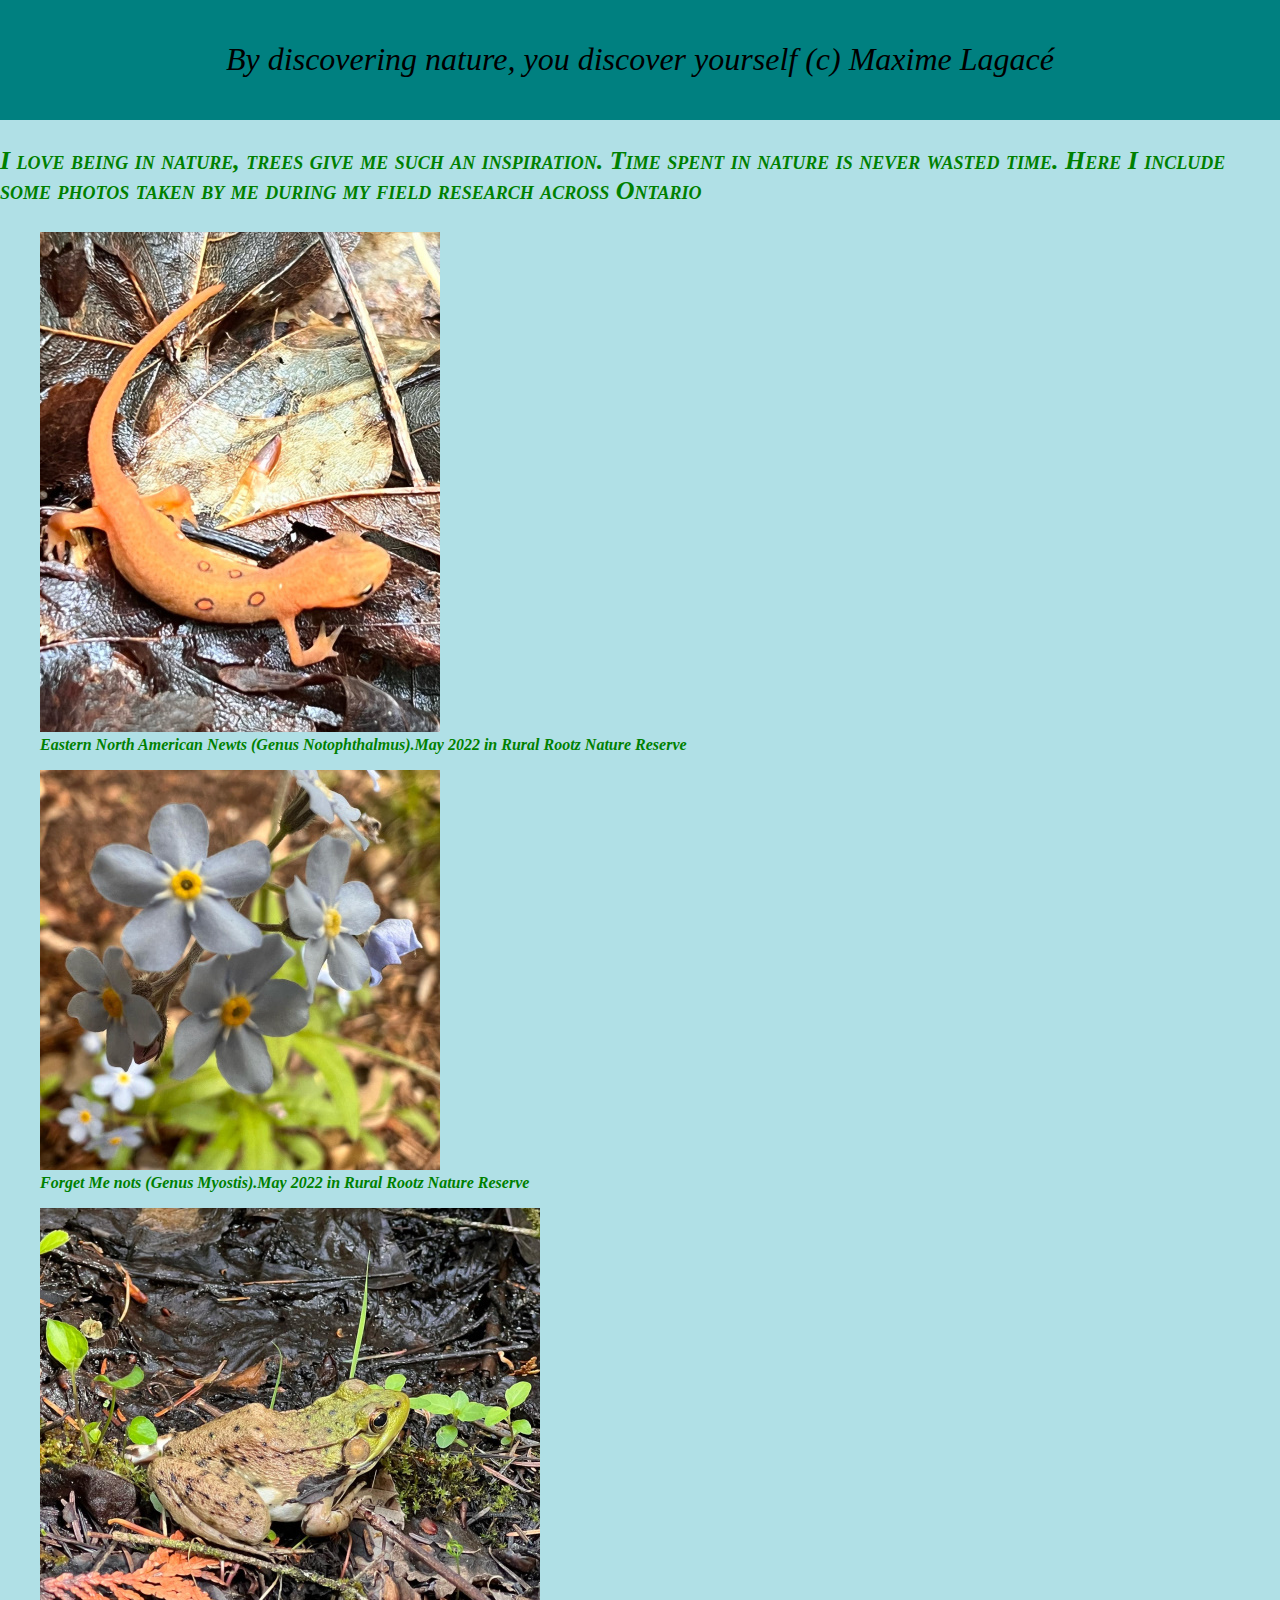
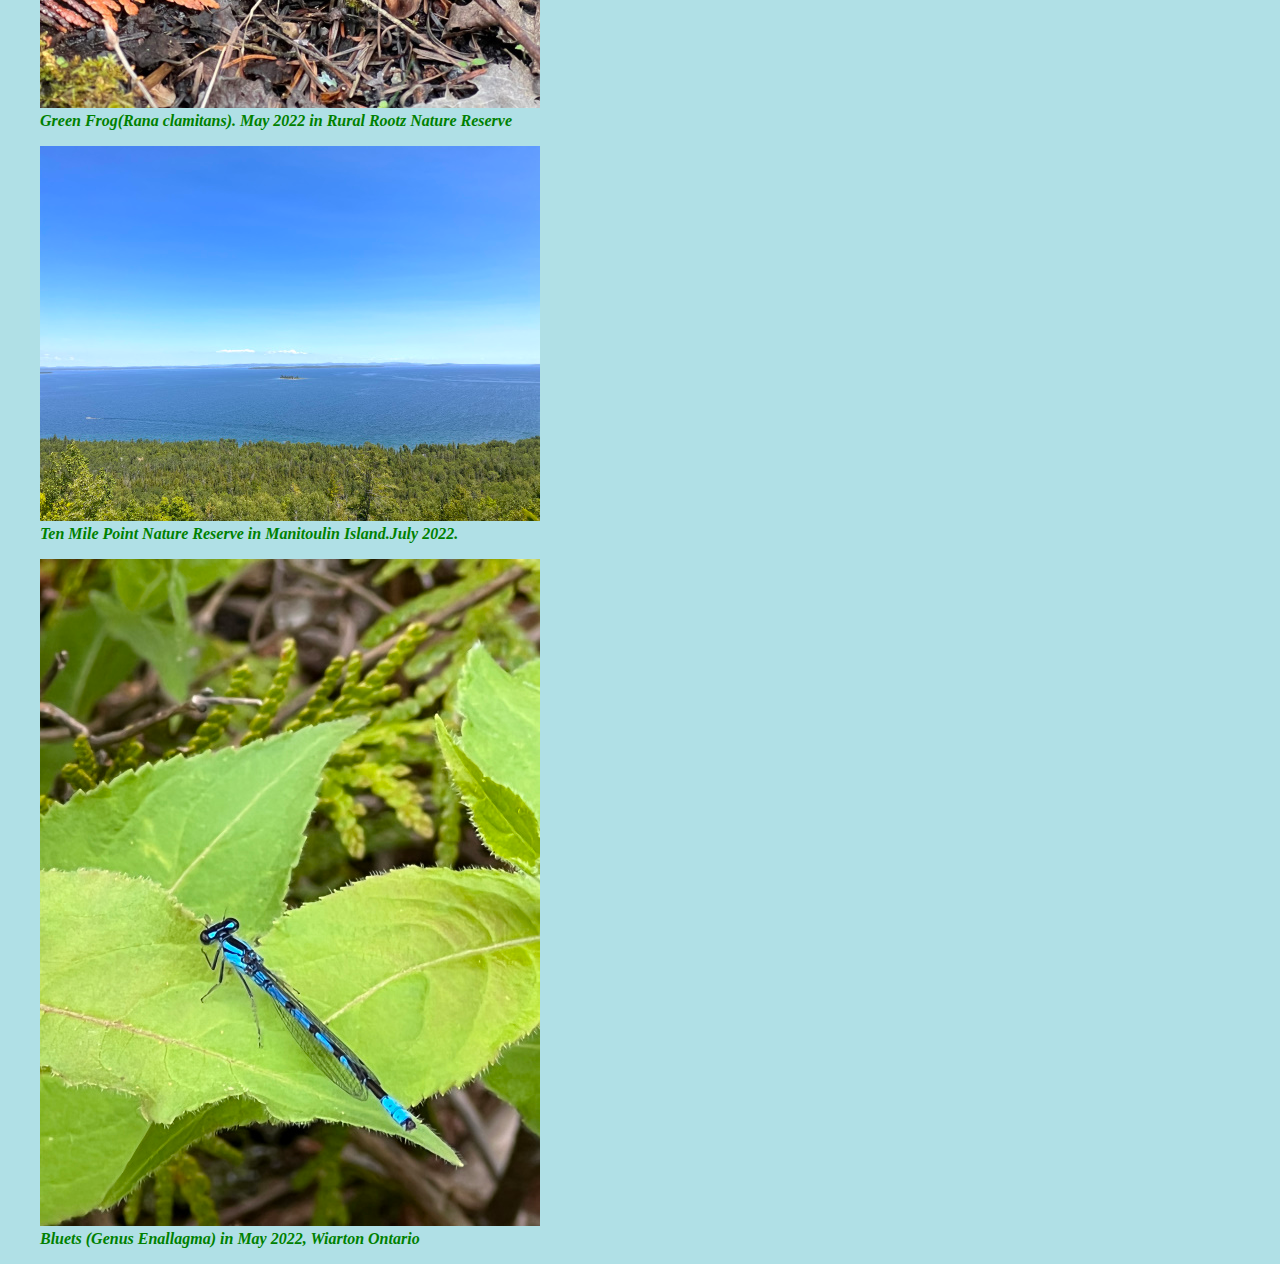
==== myhobbies.html @ bb09fc9b "Update myhobbies.html" ====
<!DOCTYPE html>
<htmllang="en">
<head>
 

<link rel="stylesheet" href="kahmadli_styles.css">
<title>MY hobbies</title>
</head>

<div class = "header">
<h1 id ="head1">By discovering nature, you discover yourself (c) Maxime Lagacé </h1>
</div>
<div>


<p class = "b"> I love being in nature, trees give me such an inspiration. Time spent in nature is never wasted time. Here I include some photos taken by me during my field research across Ontario </p>
 
 <figure>
<img src="genus.jpg" alt="genus" width="400" height="500">
<figcaption class="fig">Eastern North American Newts (Genus Notophthalmus).May 2022 in Rural Rootz Nature Reserve</figcaption>
 </figure>
 
  <figure>
<img src="forgetmennots.jpg" alt="forgetmenots" width="400" height="400">
<figcaption class="fig">Forget Me nots (Genus Myostis).May 2022 in Rural Rootz Nature Reserve</figcaption>
 </figure>
 
  <figure>
<img src="greenfrog.jpg" alt="greenfrog" width="500" height="500">
<figcaption class="fig">Green Frog(Rana clamitans). May 2022 in Rural Rootz Nature Reserve</figcaption>
 </figure>
 
  <figure>
<img src="Manitoulinisland.jpg" alt="ManitoulinIsland" width="500" height="375">
<figcaption class="fig">  Ten Mile Point Nature Reserve in Manitoulin Island.July 2022. </figcaption>
 </figure>
 
  <figure>
<img src="bluets.jpg" alt="bluets" width="500" height="667">
<figcaption class="fig"> Bluets (Genus Enallagma) in May 2022, Wiarton Ontario </figcaption>
 </figure>
 
</html>
---- kahmadli_styles.css ----
{
  box-sizing: border-box;
}

body {
  margin: 0;
  background-color: powderblue;
}


/* Style the header */
.header {
  background-color: teal;
  padding: 20px;
  text-align: center;
}

/* Style the top navigation bar */
.topnav {
  overflow: hidden;
  background-color: lightseagreen;
}


/* Style the topnav links */
.topnav a {
  float: left;
  display: block;
  color: white;
  text-align: center;
  padding: 32px 32px;
  text-decoration: underline;
  font-style: Sans-serif;
  font-size: large;
  
}

/* Change color on hover */
.topnav a:hover {
  background-color: #ddd;
  color: darkgreen;
}

/* Style MENU  ( inspired -- https://www.w3schools.com/howto/howto_css_fixed_sidebar.asp) */
/* The sidebar menu */
.sidenav {
  height: 100%;
  width: 160px; /* Set the width of the sidebar */
  position: fixed; 
  z-index: 1; 
  top: 90; 
  left: 0;
  background-color: teal; 
  overflow-x: hidden; /* Disable horizontal scroll */
  padding-top: 20px;

}

/* The navigation menu links */
.sidenav a {
  padding: 16px 16px 16px 16px;
  text-decoration: none;
  font-size: 25px;
  color: #818181;
  display: block;
}

/* When you mouse over the navigation links, change their color */
.sidenav a:hover {
  color: #f1f1f1;
}

/*Style menu ends*/

/* Create columns  to each other */
.column {
  float: right;
  width: 44%;
  padding: 15px;
}
/* Clear floats after the columns */
.row:after {
  content: "";
  display: table;
  clear: both;
}

/* Style  h1 */
#head1 {
  text-align: center;
  color: black;
  font-style : italic;
  font-weight: 400;

}

/* Style  p */

p.b {
  font: italic small-caps bold 26px/30px Georgia, serif;
  color: green;
}
  
  /* Style  ficcaption */
 .fig {
	 color: green;
	 font-style: italic;
	 font-weight:bold;
	 
 }
  /* Style  h2 in index */
  
#forh2 {
	font-style : serif;
	color: green;
	text-align: center;
}
	





</style>
</head>
<body>
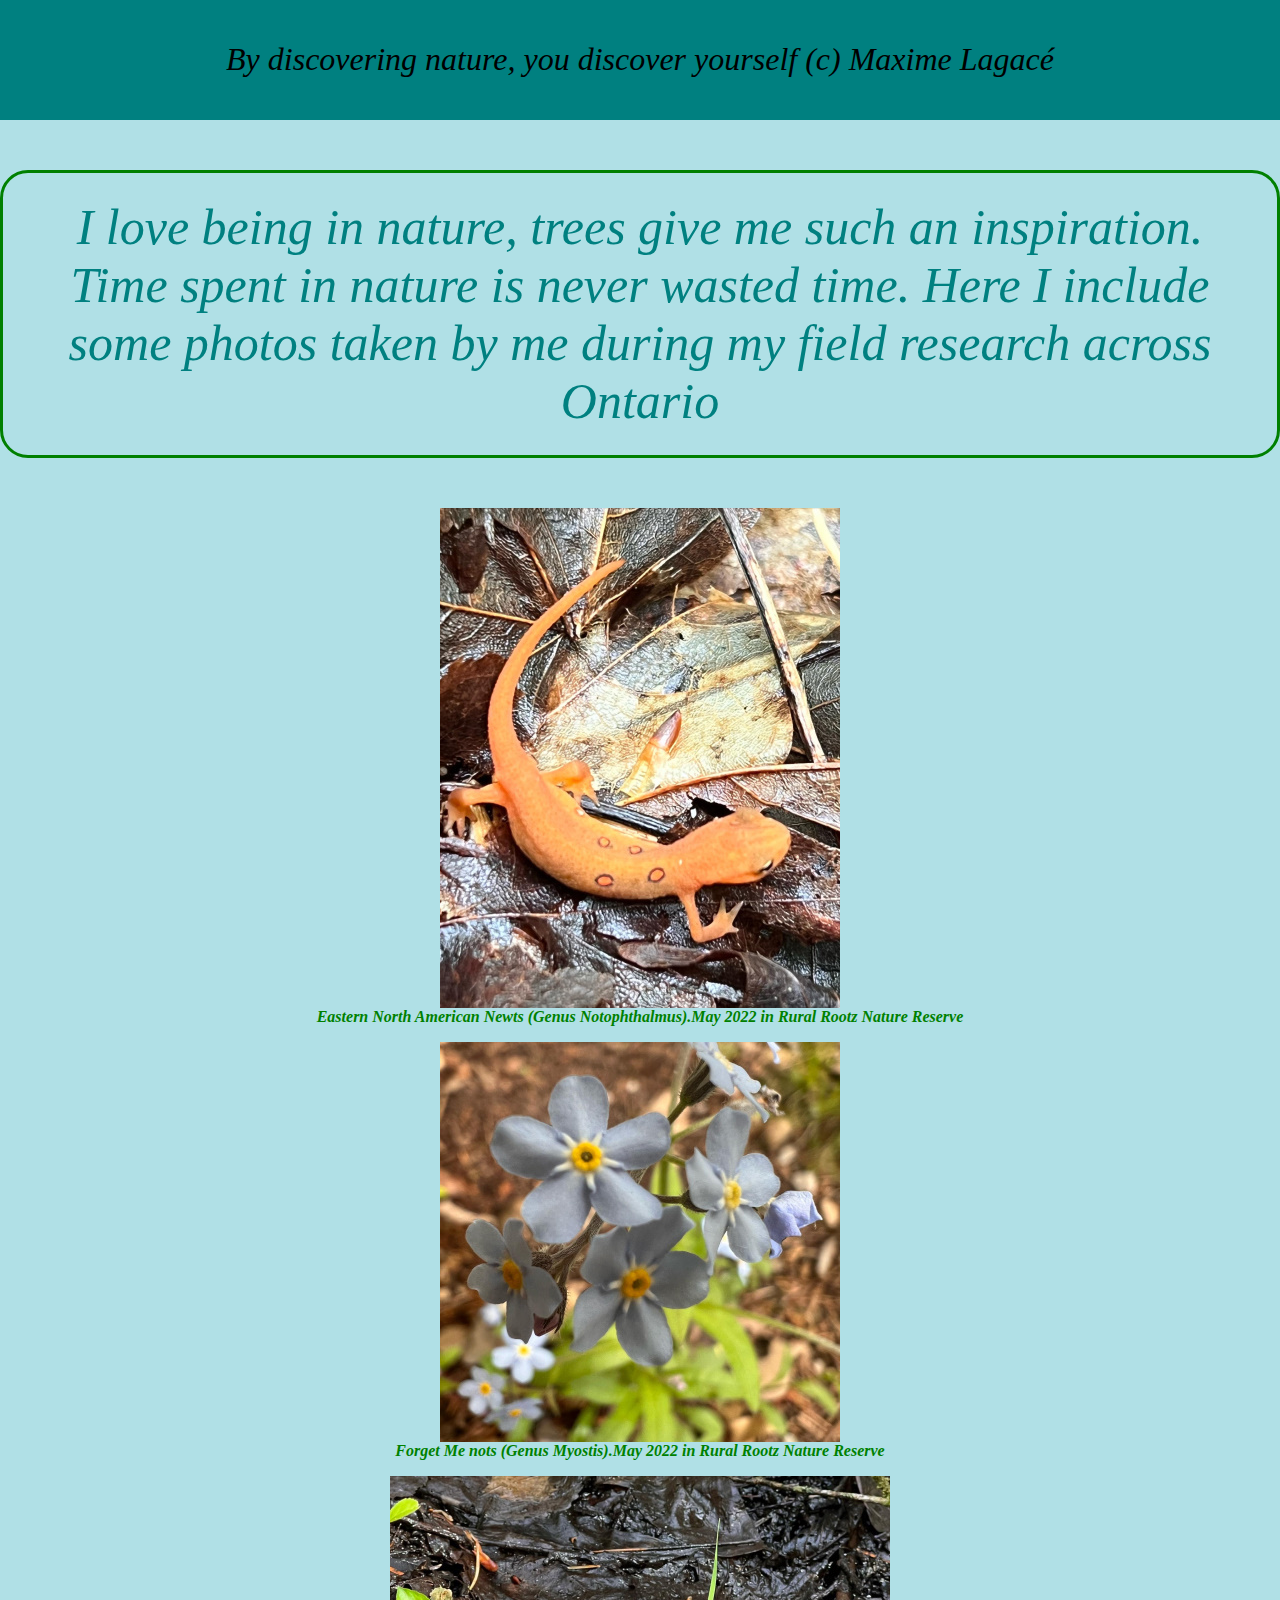
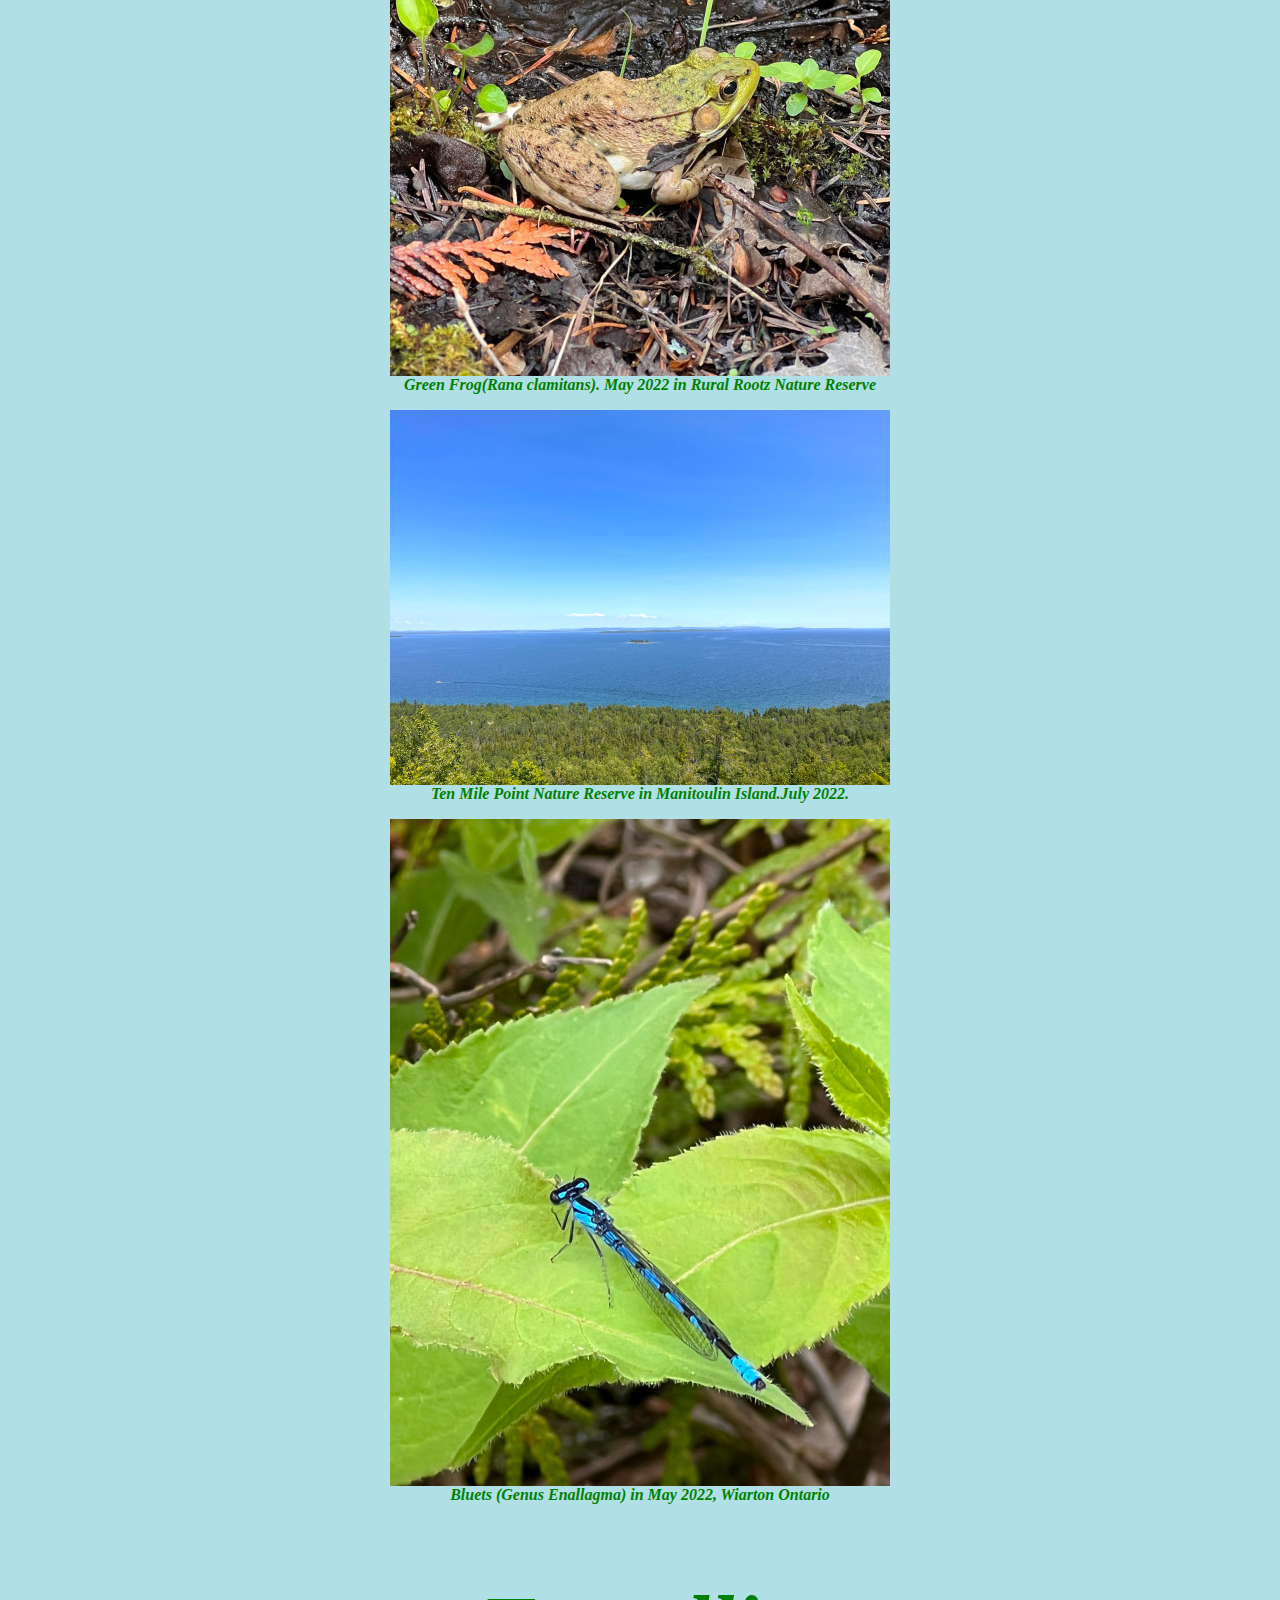
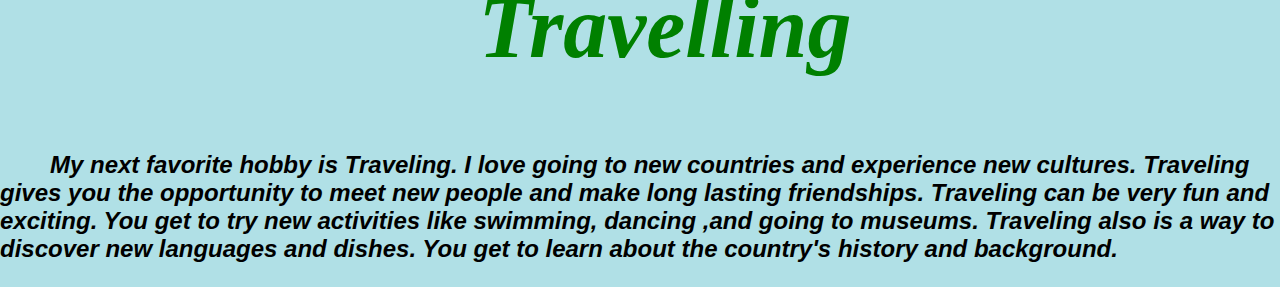
==== commit 8ac80982: "Update myhobbies.html" ====
--- a/myhobbies.html
+++ b/myhobbies.html
@@ -1,8 +1,6 @@
 <!DOCTYPE html>
-<htmllang="en">
+<html lang=en>
 <head>
- 
-
 <link rel="stylesheet" href="kahmadli_styles.css">
 <title>MY hobbies</title>
 </head>
@@ -13,8 +11,8 @@
 <div>
 
 
-<p class = "b"> I love being in nature, trees give me such an inspiration. Time spent in nature is never wasted time. Here I include some photos taken by me during my field research across Ontario </p>
- 
+<p class ="tree"> I love being in nature, trees give me such an inspiration. Time spent in nature is never wasted time. Here I include some photos taken by me during my field research across Ontario </p>
+ <!-- Photo section begins:  -->
  <figure>
 <img src="genus.jpg" alt="genus" width="400" height="500">
 <figcaption class="fig">Eastern North American Newts (Genus Notophthalmus).May 2022 in Rural Rootz Nature Reserve</figcaption>
@@ -39,5 +37,9 @@
 <img src="bluets.jpg" alt="bluets" width="500" height="667">
 <figcaption class="fig"> Bluets (Genus Enallagma) in May 2022, Wiarton Ontario </figcaption>
  </figure>
- 
+<!-- Photo section ends:  -->
+<div>
+<h2 class=travelforh2> Travelling </h2>
+<p class=travel> My next favorite hobby is Traveling. I love going to new countries and experience new cultures. Traveling gives you the opportunity to meet new people and make long lasting friendships. Traveling can be very fun and exciting. You get to try new activities like swimming, dancing ,and going to museums. Traveling also is a way to discover new languages and dishes. You get to learn about the country's history and background. </p> 
+
 </html>
--- a/kahmadli_styles.css
+++ b/kahmadli_styles.css
@@ -15,7 +15,7 @@
   text-align: center;
 }
 
-/* Style the top navigation bar */
+/* Style the top navigation bar inspo: https://www.w3schools.com/howto/tryit.asp?filename=tryhow_css_topnav  */
 .topnav {
   overflow: hidden;
   background-color: lightseagreen;
@@ -30,7 +30,7 @@
   text-align: center;
   padding: 32px 32px;
   text-decoration: underline;
-  font-style: Sans-serif;
+  font-style: serif;
   font-size: large;
   
 }
@@ -44,11 +44,11 @@
 /* Style MENU  ( inspired -- https://www.w3schools.com/howto/howto_css_fixed_sidebar.asp) */
 /* The sidebar menu */
 .sidenav {
-  height: 100%;
-  width: 160px; /* Set the width of the sidebar */
-  position: fixed; 
+  height: 400px;
+  width: 200px; /* Set the width of the sidebar */
+  position: relative; 
   z-index: 1; 
-  top: 90; 
+  top: 100; 
   left: 0;
   background-color: teal; 
   overflow-x: hidden; /* Disable horizontal scroll */
@@ -60,7 +60,7 @@
 .sidenav a {
   padding: 16px 16px 16px 16px;
   text-decoration: none;
-  font-size: 25px;
+  font-size: 20px;
   color: #818181;
   display: block;
 }
@@ -72,17 +72,37 @@
 
 /*Style menu ends*/
 
-/* Create columns  to each other */
+/* Create box  */
 .column {
-  float: right;
-  width: 44%;
-  padding: 15px;
+	
+  background-color: white;
+  width: 700px;
+  border: 10px solid teal;
+  padding: 70px 0;
+  margin-top: 0px;
+  margin-bottom: 0px;
+  margin-right: 300px;
+  margin-left: 650px;
+  color: teal;
+  font-weight: bold;
+  text-align: center;
+  
 }
-/* Clear floats after the columns */
-.row:after {
-  content: "";
-  display: table;
-  clear: both;
+
+.middle {
+	
+  background-color: white;
+  width: 700px;
+  border: 15px solid teal;
+  padding: 100px;
+  margin-top: 0px;
+  margin-bottom: 0px;
+  margin-right: 200px;
+  margin-left: 550px;
+  color: PaleVioletRed;
+  font-weight: bold;
+  text-align: center;
+  
 }
 
 /* Style  h1 */
@@ -96,9 +116,12 @@
 
 /* Style  p */
 
-p.b {
-  font: italic small-caps bold 26px/30px Georgia, serif;
+.large {
+  font: serif;
   color: green;
+  font-family: Arial;
+  font-size: 140%;
+
 }
   
   /* Style  ficcaption */
@@ -106,6 +129,7 @@
 	 color: green;
 	 font-style: italic;
 	 font-weight:bold;
+text-align: center;
 	 
  }
   /* Style  h2 in index */
@@ -115,12 +139,57 @@
 	color: green;
 	text-align: center;
 }
-	
+
+/* Style   */	
+.inspo
+ { font: serif;
+  color: green;
+  font-family: Arial;
+  font-size: 140%;
+}
+
+/* Style  p */
+
+.travel {
+  color: black;
+  font-family: Arial;
+  font-style: italic;
+  text-indent: 50px;
+  font-size: 150%;
+  font-weight: bold;
+}
+/* Style  h2 */
+.travelforh2 {
+  color: green;
+  font-family: serif;
+  font-style: italic;
+  text-indent: 50px;
+  font-size: 550%;
+  text-align: center;
+  }
+/* Style I love being nature paragraph: inspo https://www.w3schools.com/css/tryit.asp?filename=trycss_border_round */
+p.tree {
+  
+  border: 3px solid green;
+  border-radius: 28px;
+  padding: 25px;
+  text-align: center;
+  color: teal;
+  font-size: 50px;
+  font-style: italic;
+  
+}
+
+/* Cnter images inspo  https://www.w3schools.com/howto/tryit.asp?filename=tryhow_css_image_center */
+img {
+  display: block;
+  margin-left: auto;
+  margin-right: auto;
+  
+}
 
 
-
-
-
+  
 </style>
 </head>
 <body>
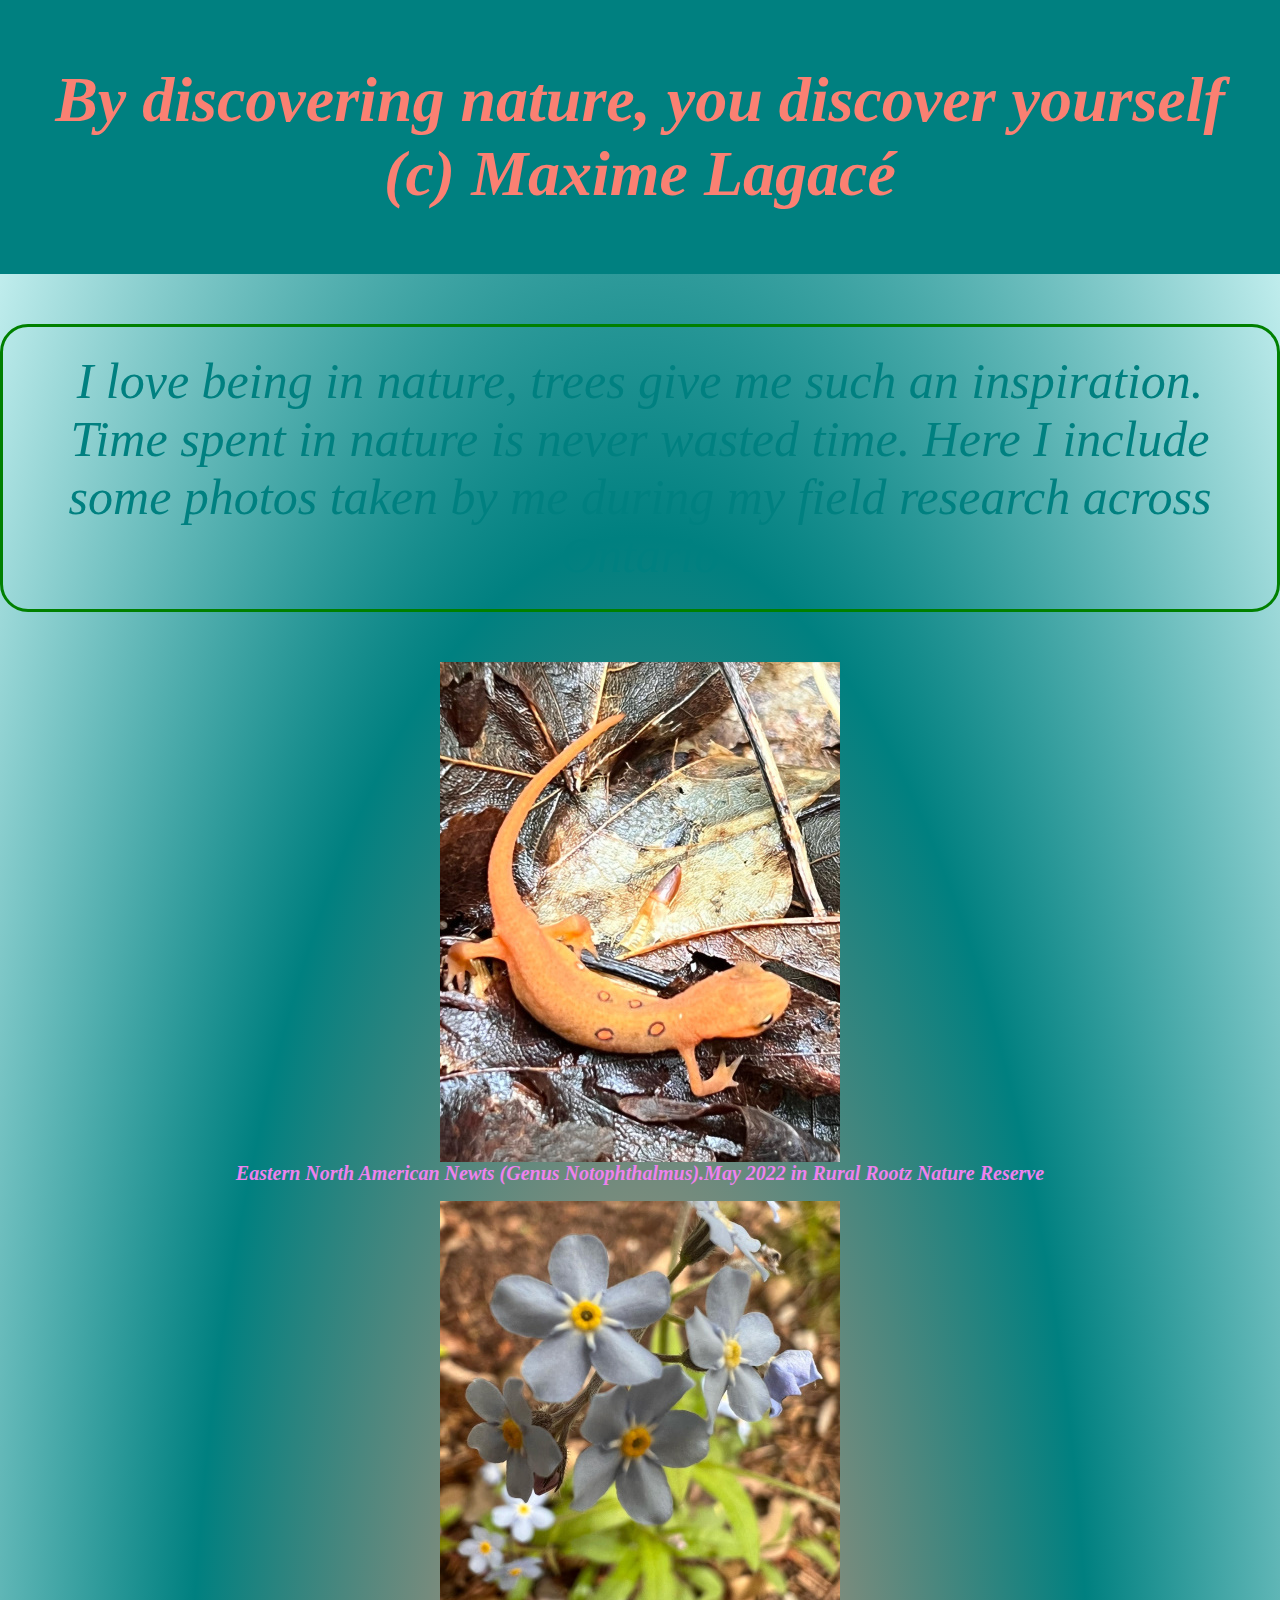
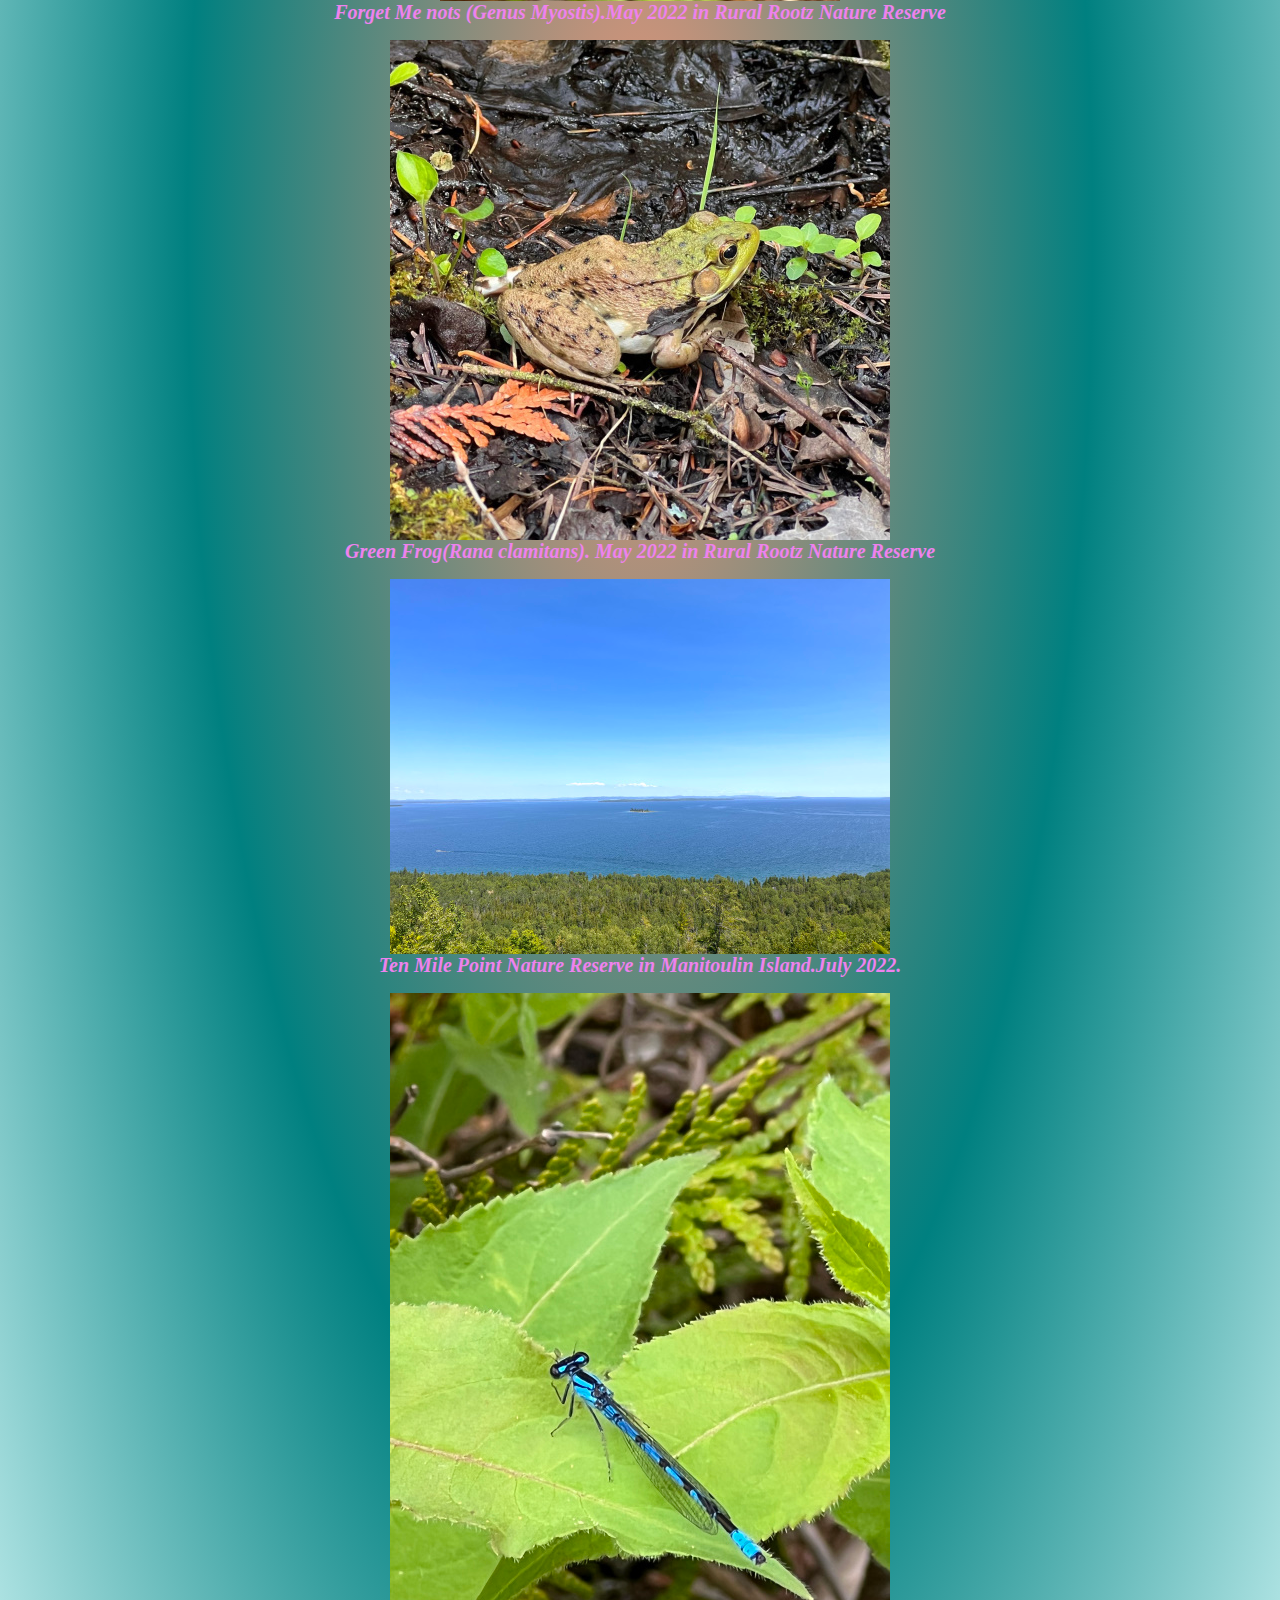
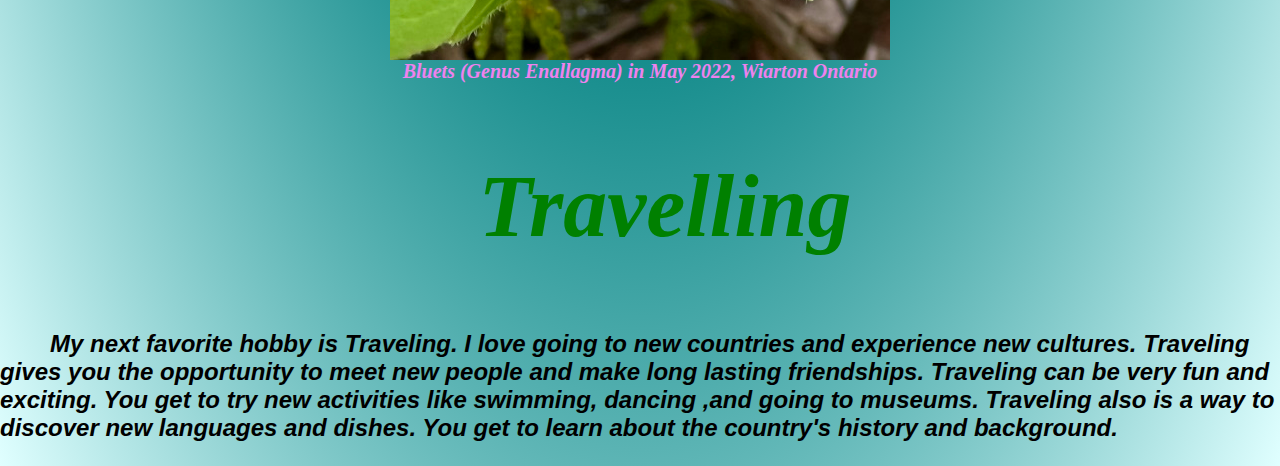
==== commit 445426cc: "Update myhobbies.html" ====
--- a/myhobbies.html
+++ b/myhobbies.html
@@ -4,15 +4,15 @@
 <link rel="stylesheet" href="kahmadli_styles.css">
 <title>MY hobbies</title>
 </head>
+<body>
 
 <div class = "header">
-<h1 id ="head1">By discovering nature, you discover yourself (c) Maxime Lagacé </h1>
+<h1 id="head1">By discovering nature, you discover yourself (c) Maxime Lagacé </h1>
 </div>
 <div>
-
-
 <p class ="tree"> I love being in nature, trees give me such an inspiration. Time spent in nature is never wasted time. Here I include some photos taken by me during my field research across Ontario </p>
  <!-- Photo section begins:  -->
+ <div>
  <figure>
 <img src="genus.jpg" alt="genus" width="400" height="500">
 <figcaption class="fig">Eastern North American Newts (Genus Notophthalmus).May 2022 in Rural Rootz Nature Reserve</figcaption>
@@ -38,8 +38,8 @@
 <figcaption class="fig"> Bluets (Genus Enallagma) in May 2022, Wiarton Ontario </figcaption>
  </figure>
 <!-- Photo section ends:  -->
-<div>
 <h2 class=travelforh2> Travelling </h2>
 <p class=travel> My next favorite hobby is Traveling. I love going to new countries and experience new cultures. Traveling gives you the opportunity to meet new people and make long lasting friendships. Traveling can be very fun and exciting. You get to try new activities like swimming, dancing ,and going to museums. Traveling also is a way to discover new languages and dishes. You get to learn about the country's history and background. </p> 
-
+</div>
+</body>
 </html>
--- a/kahmadli_styles.css
+++ b/kahmadli_styles.css
@@ -1,14 +1,22 @@
-{
-  box-sizing: border-box;
+/* Style the body. Inspo: https://www.w3schools.com/cssref/playdemo.asp?filename=playcss_background-image&preval=conic-gradient(red,%20yellow,%20green)*/
+body {
+  margin: 0;
+  background-image: radial-gradient(darksalmon, teal, lightcyan);
 }
 
-body {
-  margin: 0;
-  background-color: powderblue;
+/* Style  h1 */
+#head1 {
+  text-align: center;
+  color: salmon;
+  font-style:oblique;
+  font-weight: bold;
+  font-size: 400%;
+   margin-block-start: 0.67em;
+  margin-inline-start: 0px;
+  margin-inline-end: 0px;
 }
 
-
-/* Style the header */
+/* Style the header for div */
 .header {
   background-color: teal;
   padding: 20px;
@@ -22,23 +30,23 @@
 }
 
 
-/* Style the topnav links */
+/* Style the topnav links inspo: https://www.w3schools.com/cssref/playdemo.asp?filename=playcss_text-decoration-style */
 .topnav a {
   float: left;
   display: block;
-  color: white;
+  color: YellowGreen;
   text-align: center;
   padding: 32px 32px;
-  text-decoration: underline;
-  font-style: serif;
-  font-size: large;
+  text-decoration-style: dotted;
+  font-size: 25px;
+  font-weight: bold;
   
 }
 
 /* Change color on hover */
 .topnav a:hover {
   background-color: #ddd;
-  color: darkgreen;
+  color: green;
 }
 
 /* Style MENU  ( inspired -- https://www.w3schools.com/howto/howto_css_fixed_sidebar.asp) */
@@ -48,8 +56,7 @@
   width: 200px; /* Set the width of the sidebar */
   position: relative; 
   z-index: 1; 
-  top: 100; 
-  left: 0;
+  top: 1px; 
   background-color: teal; 
   overflow-x: hidden; /* Disable horizontal scroll */
   padding-top: 20px;
@@ -104,51 +111,53 @@
   text-align: center;
   
 }
-
-/* Style  h1 */
-#head1 {
-  text-align: center;
-  color: black;
-  font-style : italic;
-  font-weight: 400;
-
-}
-
-/* Style  p */
+/* Style  p in the first page*/
 
 .large {
-  font: serif;
   color: green;
   font-family: Arial;
   font-size: 140%;
 
 }
+  /* Style  h2 in index */
   
+.forh {
+	color: green;
+	text-align: center;
+	font-size: 1.17em;
+    margin-block-start: 1em;
+    margin-block-end: 1em;
+    margin-inline-start: 0px;
+    margin-inline-end: 0px;
+    font-weight: bold;
+}
+
+/* Style  h2  in the second page*/
+.head2 {
+  text-align: center;
+  color: black;
+  font-style : italic;
+  font-weight: 400px;
+  font-size: 1.5em;
+  margin-block-start: 0.83em;
+  margin-block-end: 0.83em;
+  margin-inline-start: 0px;
+  margin-inline-end: 0px;
+
+}
+
   /* Style  ficcaption */
  .fig {
-	 color: green;
+	 color: violet;
 	 font-style: italic;
 	 font-weight:bold;
 text-align: center;
+font-size: 20px;
 	 
  }
-  /* Style  h2 in index */
-  
-#forh2 {
-	font-style : serif;
-	color: green;
-	text-align: center;
-}
 
-/* Style   */	
-.inspo
- { font: serif;
-  color: green;
-  font-family: Arial;
-  font-size: 140%;
-}
 
-/* Style  p */
+/* Style  p in the second page */
 
 .travel {
   color: black;
@@ -188,8 +197,3 @@
   
 }
 
-
-  
-</style>
-</head>
-<body>
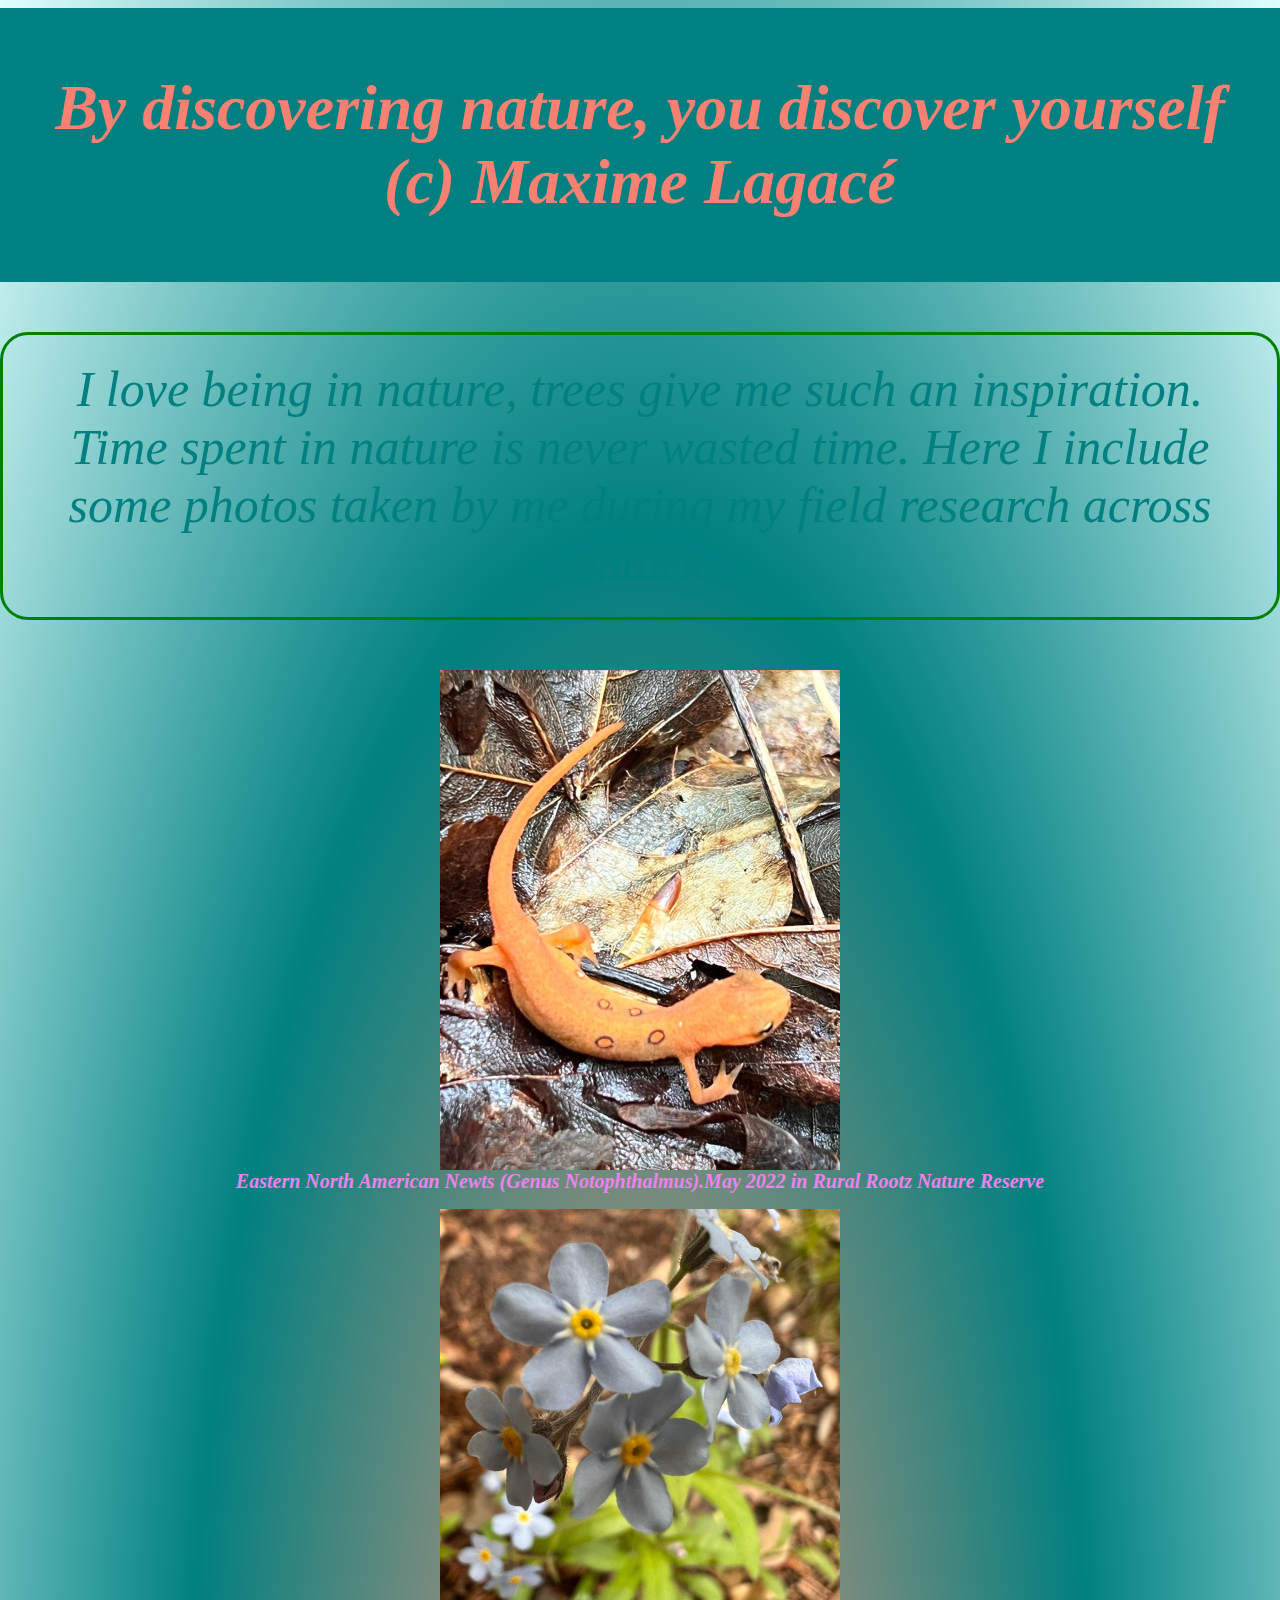
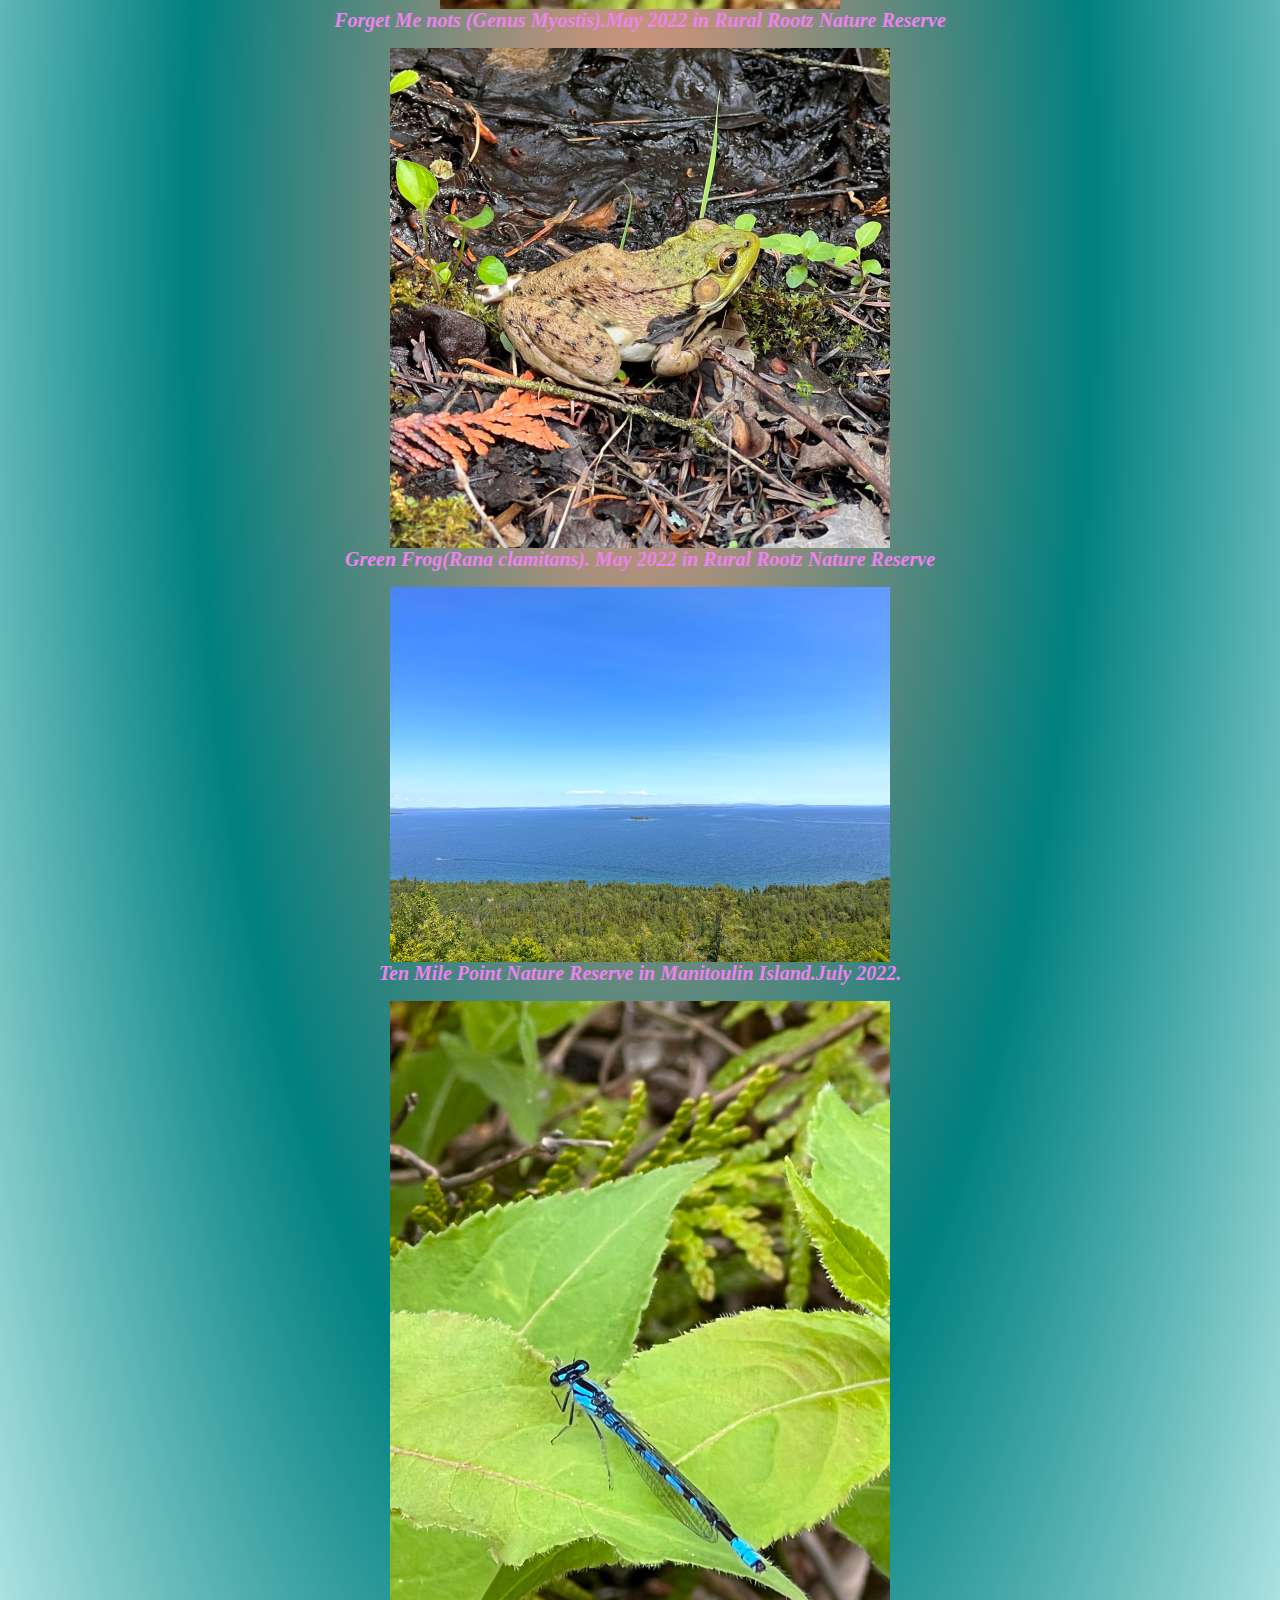
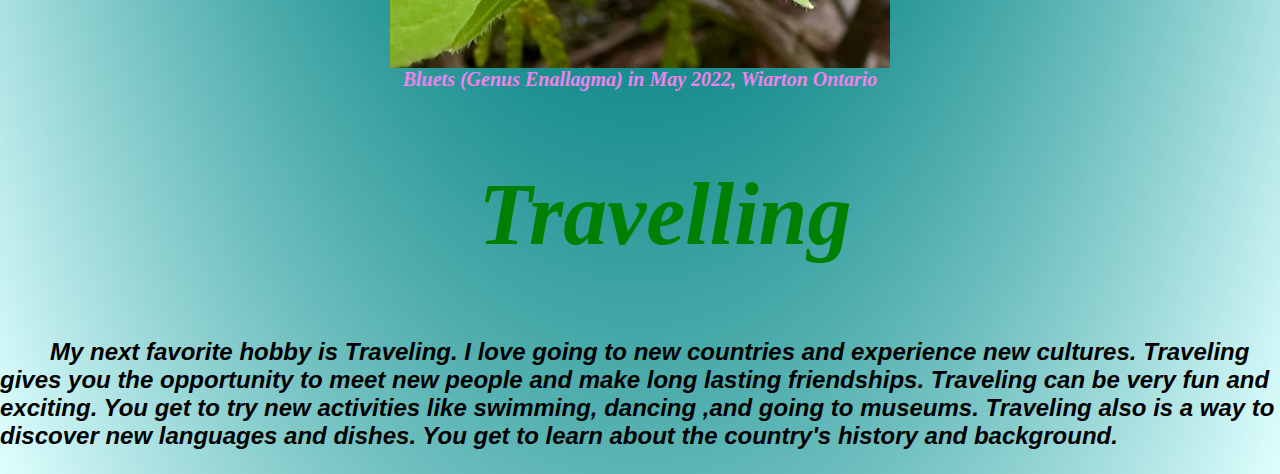
==== commit 5917e9c3: "Update myhobbies.html" ====
--- a/myhobbies.html
+++ b/myhobbies.html
@@ -4,39 +4,52 @@
 <link rel="stylesheet" href="kahmadli_styles.css">
 <title>MY hobbies</title>
 </head>
+
 <body>
-
 <div class = "header">
 <h1 id="head1">By discovering nature, you discover yourself (c) Maxime Lagacé </h1>
 </div>
 <div>
 <p class ="tree"> I love being in nature, trees give me such an inspiration. Time spent in nature is never wasted time. Here I include some photos taken by me during my field research across Ontario </p>
  <!-- Photo section begins:  -->
- <div>
+ 
+ <div class ="img1">
  <figure>
-<img src="genus.jpg" alt="genus" width="400" height="500">
+<img src="genus.jpg" alt="genus" >
 <figcaption class="fig">Eastern North American Newts (Genus Notophthalmus).May 2022 in Rural Rootz Nature Reserve</figcaption>
  </figure>
+ </div>
  
-  <figure>
-<img src="forgetmennots.jpg" alt="forgetmenots" width="400" height="400">
+ 
+<div class ="img2">
+<figure>
+<img src="forgetmennots.jpg" alt="forgetmenots" >
 <figcaption class="fig">Forget Me nots (Genus Myostis).May 2022 in Rural Rootz Nature Reserve</figcaption>
  </figure>
+ </div>
  
+ <div class = "img3">
   <figure>
-<img src="greenfrog.jpg" alt="greenfrog" width="500" height="500">
+<img src="greenfrog.jpg" alt="greenfrog" >
 <figcaption class="fig">Green Frog(Rana clamitans). May 2022 in Rural Rootz Nature Reserve</figcaption>
  </figure>
+ </div>
  
+ 
+ <div class = "img4">
   <figure>
-<img src="Manitoulinisland.jpg" alt="ManitoulinIsland" width="500" height="375">
+<img src="Manitoulinisland.jpg" alt="ManitoulinIsland" >
 <figcaption class="fig">  Ten Mile Point Nature Reserve in Manitoulin Island.July 2022. </figcaption>
  </figure>
+ </div>
  
+ 
+ <div class = "img5">
   <figure>
-<img src="bluets.jpg" alt="bluets" width="500" height="667">
+<img src="bluets.jpg" alt="bluets" >
 <figcaption class="fig"> Bluets (Genus Enallagma) in May 2022, Wiarton Ontario </figcaption>
  </figure>
+ </div>
 <!-- Photo section ends:  -->
 <h2 class=travelforh2> Travelling </h2>
 <p class=travel> My next favorite hobby is Traveling. I love going to new countries and experience new cultures. Traveling gives you the opportunity to meet new people and make long lasting friendships. Traveling can be very fun and exciting. You get to try new activities like swimming, dancing ,and going to museums. Traveling also is a way to discover new languages and dishes. You get to learn about the country's history and background. </p> 
--- a/kahmadli_styles.css
+++ b/kahmadli_styles.css
@@ -1,6 +1,7 @@
 /* Style the body. Inspo: https://www.w3schools.com/cssref/playdemo.asp?filename=playcss_background-image&preval=conic-gradient(red,%20yellow,%20green)*/
 body {
-  margin: 0;
+   margin-left: auto;
+  margin-right: auto;
   background-image: radial-gradient(darksalmon, teal, lightcyan);
 }
 
@@ -27,6 +28,7 @@
 .topnav {
   overflow: hidden;
   background-color: lightseagreen;
+  margin : auto;
 }
 
 
@@ -45,8 +47,9 @@
 
 /* Change color on hover */
 .topnav a:hover {
-  background-color: #ddd;
+  background-color: salmon;
   color: green;
+  font-size: 20px;
 }
 
 /* Style MENU  ( inspired -- https://www.w3schools.com/howto/howto_css_fixed_sidebar.asp) */
@@ -75,6 +78,9 @@
 /* When you mouse over the navigation links, change their color */
 .sidenav a:hover {
   color: #f1f1f1;
+  font-size: 30px;
+  background-color: salmon;
+  
 }
 
 /*Style menu ends*/
@@ -137,7 +143,7 @@
   text-align: center;
   color: black;
   font-style : italic;
-  font-weight: 400px;
+  font-weight: 400;
   font-size: 1.5em;
   margin-block-start: 0.83em;
   margin-block-end: 0.83em;
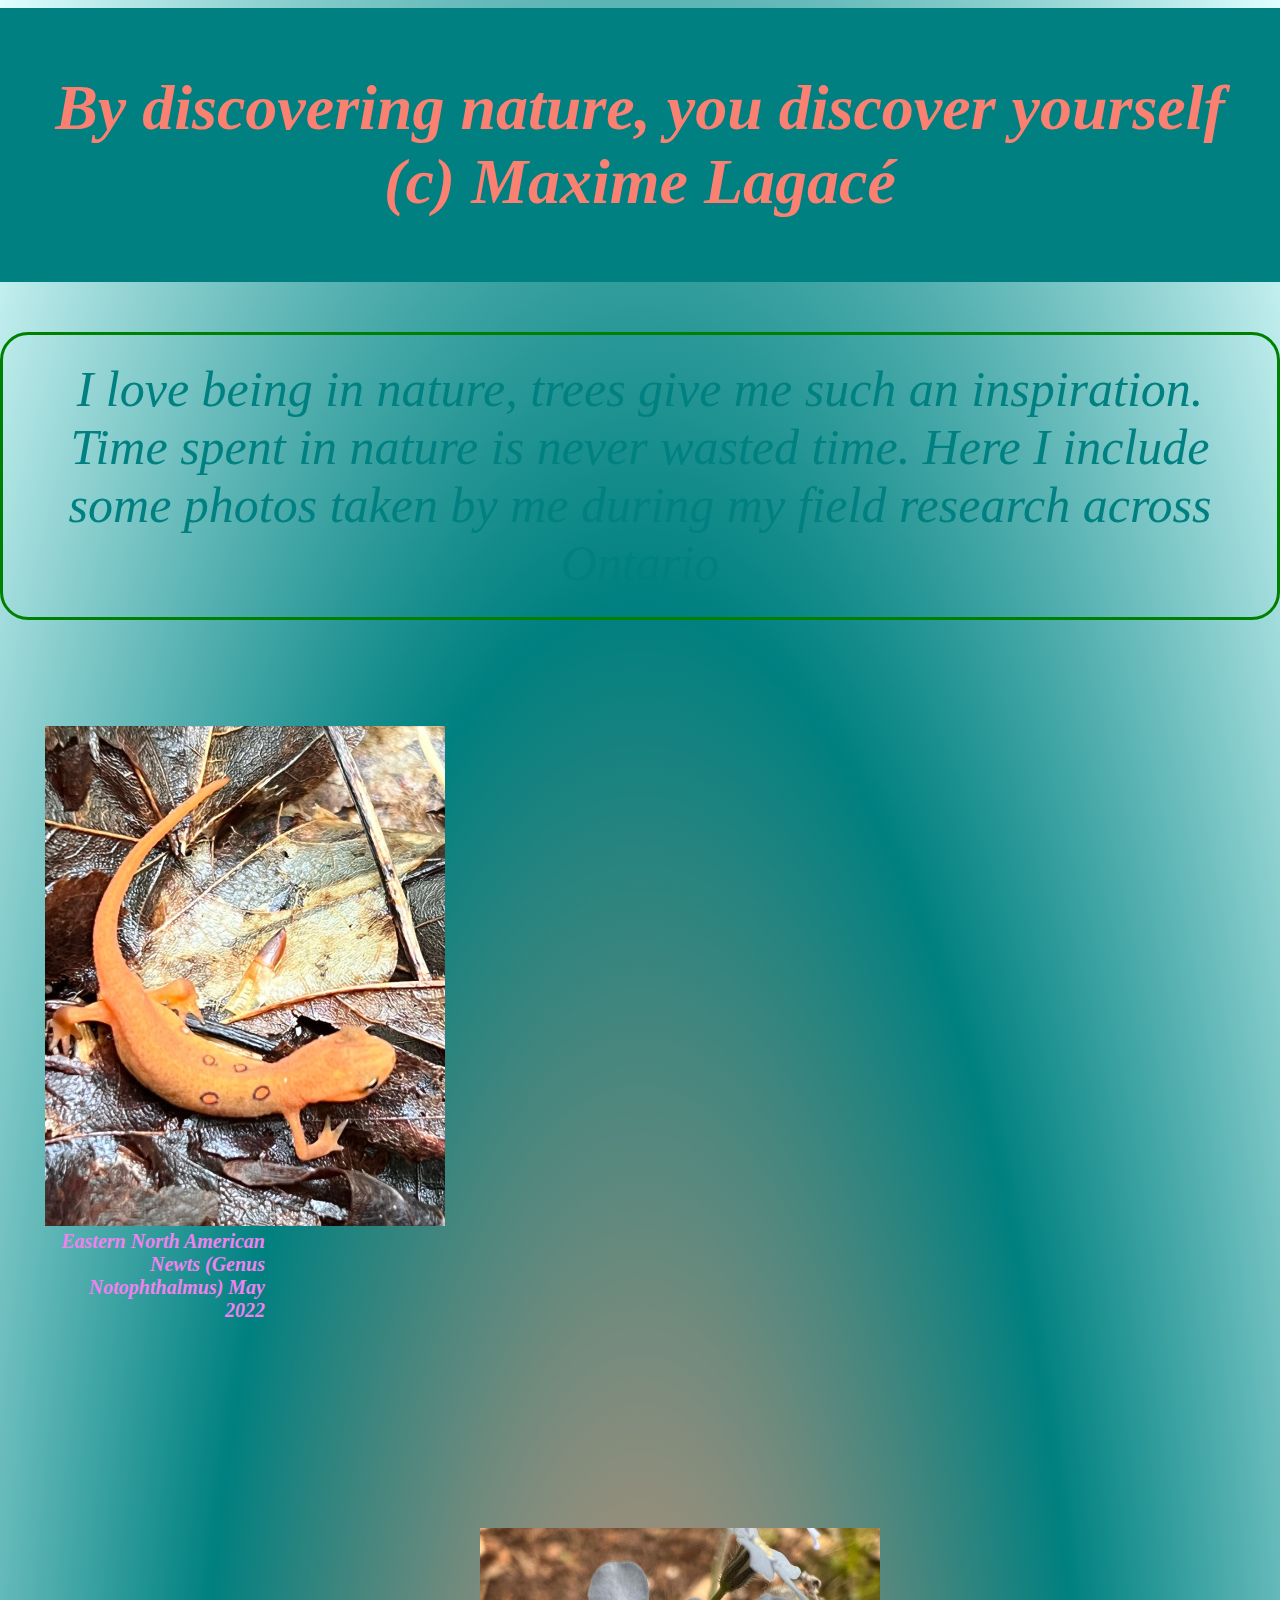
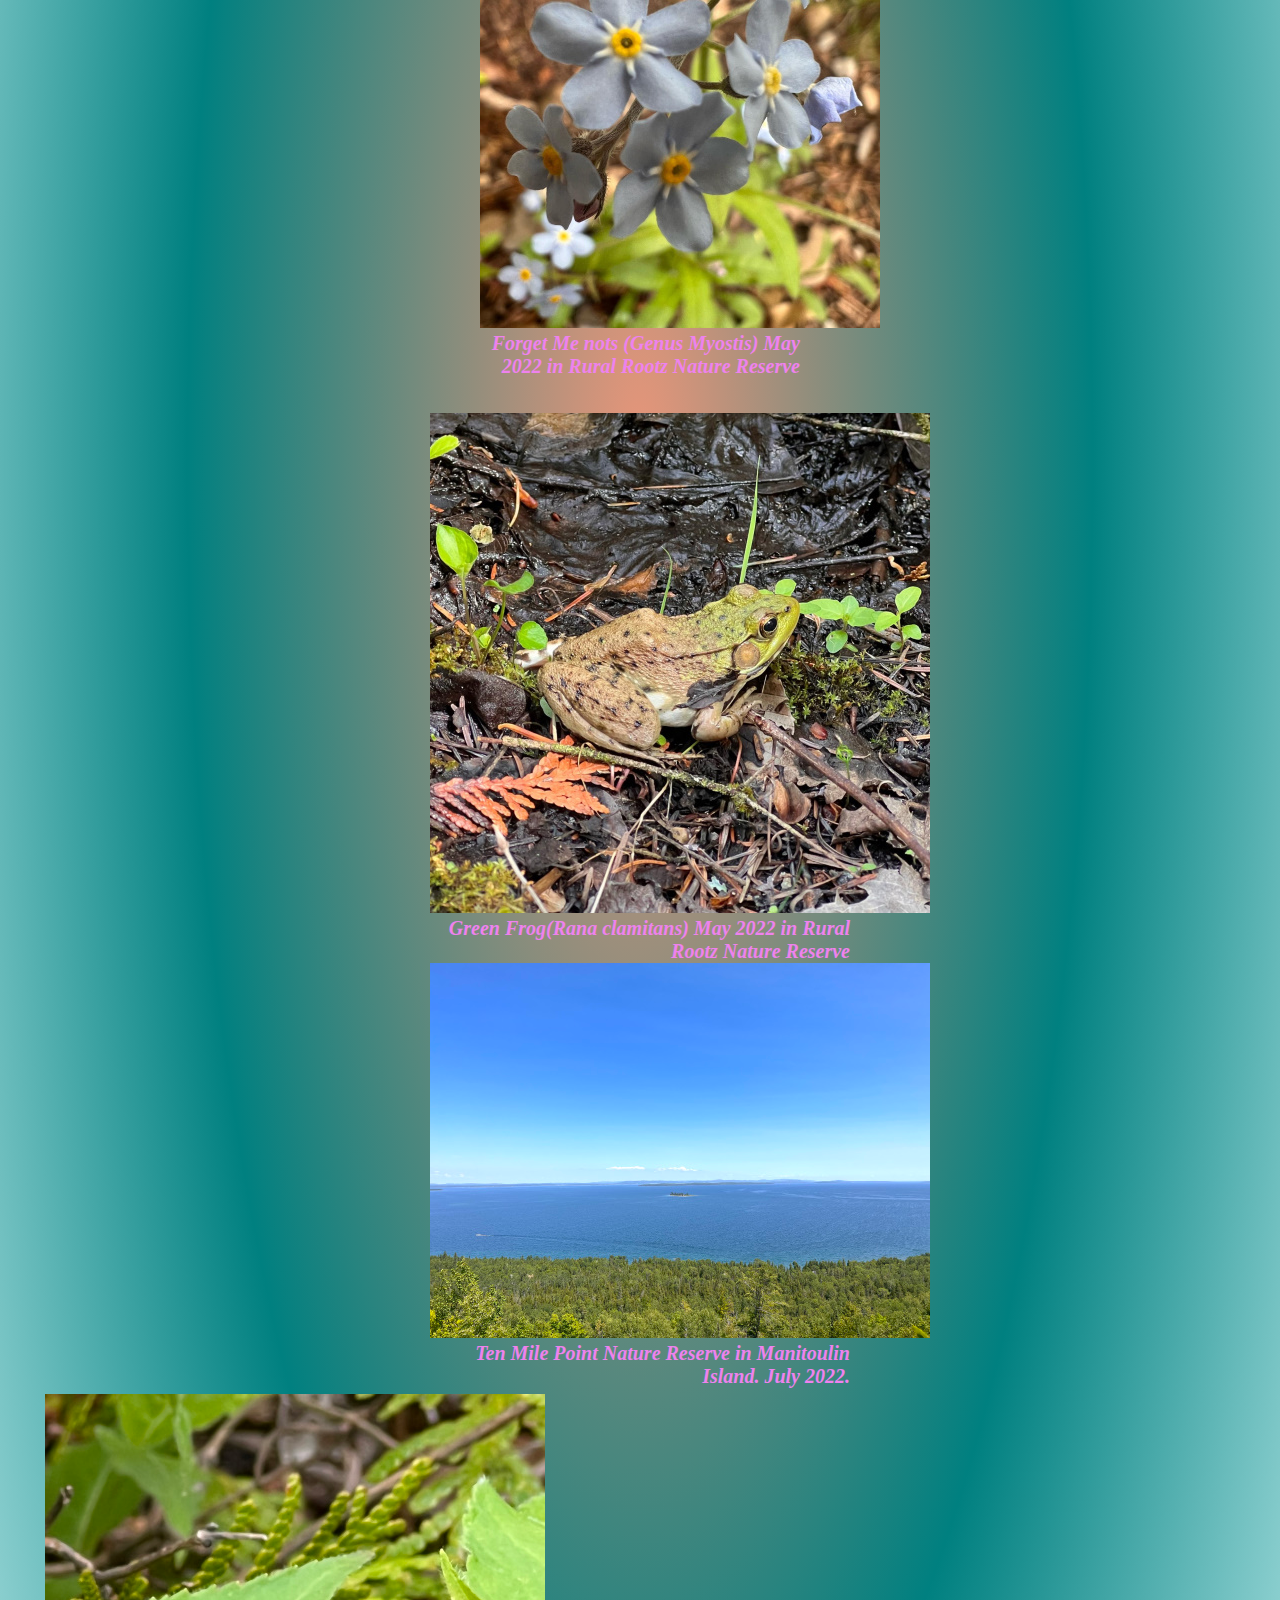
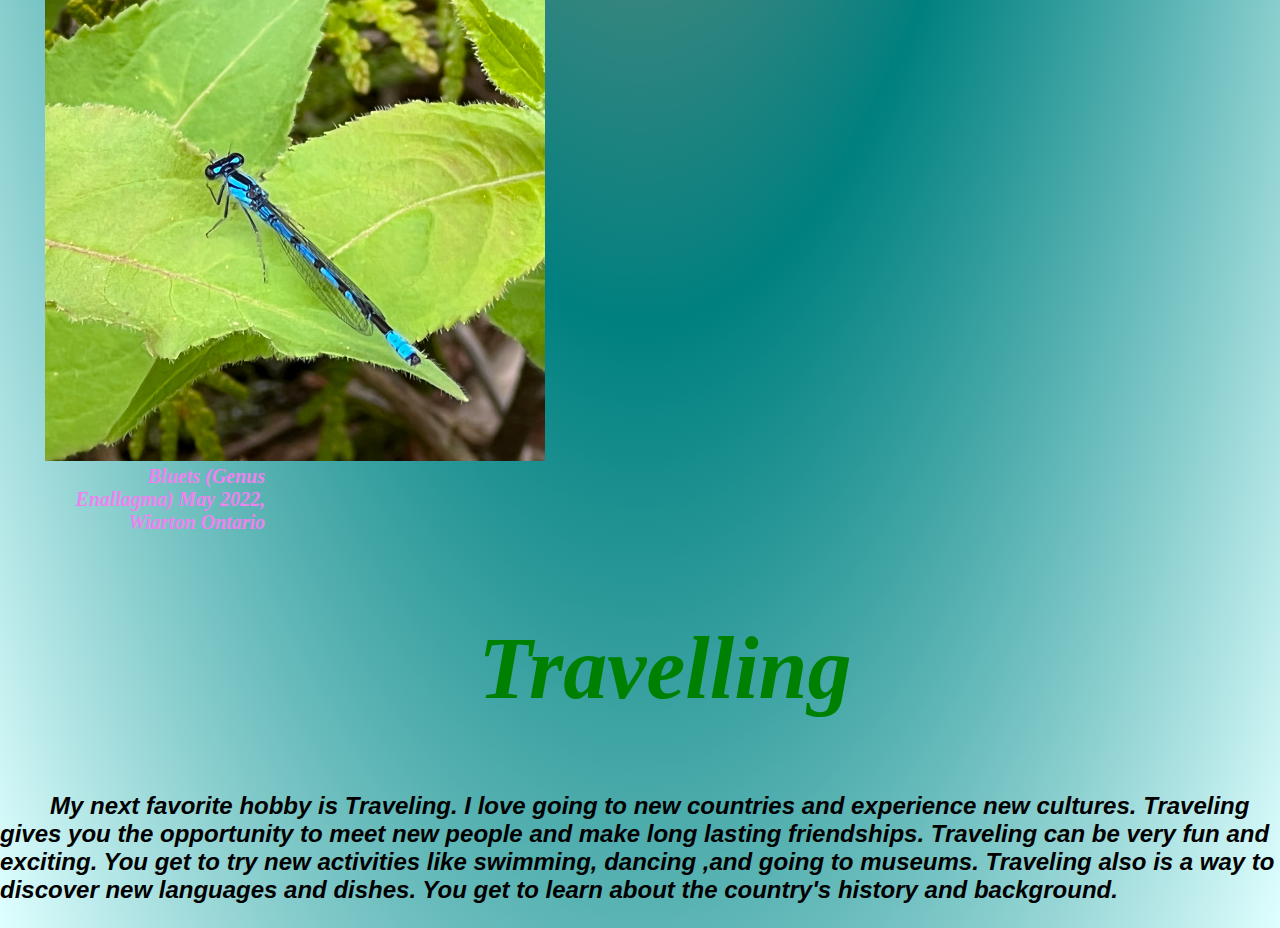
==== commit c4ca434c: "Update myhobbies.html" ====
--- a/myhobbies.html
+++ b/myhobbies.html
@@ -16,7 +16,7 @@
  <div class ="img1">
  <figure>
 <img src="genus.jpg" alt="genus" >
-<figcaption class="fig">Eastern North American Newts (Genus Notophthalmus).May 2022 in Rural Rootz Nature Reserve</figcaption>
+<figcaption class="fig">Eastern North American Newts (Genus Notophthalmus) May 2022</figcaption>
  </figure>
  </div>
  
@@ -24,14 +24,14 @@
 <div class ="img2">
 <figure>
 <img src="forgetmennots.jpg" alt="forgetmenots" >
-<figcaption class="fig">Forget Me nots (Genus Myostis).May 2022 in Rural Rootz Nature Reserve</figcaption>
+<figcaption class="fig">Forget Me nots (Genus Myostis) May 2022 in Rural Rootz Nature Reserve</figcaption>
  </figure>
  </div>
  
  <div class = "img3">
   <figure>
 <img src="greenfrog.jpg" alt="greenfrog" >
-<figcaption class="fig">Green Frog(Rana clamitans). May 2022 in Rural Rootz Nature Reserve</figcaption>
+<figcaption class="fig">Green Frog(Rana clamitans) May 2022 in Rural Rootz Nature Reserve</figcaption>
  </figure>
  </div>
  
@@ -39,7 +39,7 @@
  <div class = "img4">
   <figure>
 <img src="Manitoulinisland.jpg" alt="ManitoulinIsland" >
-<figcaption class="fig">  Ten Mile Point Nature Reserve in Manitoulin Island.July 2022. </figcaption>
+<figcaption class="fig">  Ten Mile Point Nature Reserve in Manitoulin Island. July 2022. </figcaption>
  </figure>
  </div>
  
@@ -47,7 +47,7 @@
  <div class = "img5">
   <figure>
 <img src="bluets.jpg" alt="bluets" >
-<figcaption class="fig"> Bluets (Genus Enallagma) in May 2022, Wiarton Ontario </figcaption>
+<figcaption class="fig"> Bluets (Genus Enallagma) May 2022, Wiarton Ontario </figcaption>
  </figure>
  </div>
 <!-- Photo section ends:  -->
--- a/kahmadli_styles.css
+++ b/kahmadli_styles.css
@@ -1,3 +1,4 @@
+/* Created by Khazana AHMADLI on Oct 19, 2022*/
 /* Style the body. Inspo: https://www.w3schools.com/cssref/playdemo.asp?filename=playcss_background-image&preval=conic-gradient(red,%20yellow,%20green)*/
 body {
    margin-left: auto;
@@ -157,8 +158,9 @@
 	 color: violet;
 	 font-style: italic;
 	 font-weight:bold;
-text-align: center;
+ text-align: right;
 font-size: 20px;
+
 	 
  }
 
@@ -196,10 +198,63 @@
 }
 
 /* Cnter images inspo  https://www.w3schools.com/howto/tryit.asp?filename=tryhow_css_image_center */
-img {
-  display: block;
-  margin-left: auto;
-  margin-right: auto;
-  
-}
-
+
+.img1{
+  display: block;
+  margin-left: auto;
+  margin-right: auto;
+  width:500px;
+  height: 667px;
+  position: relative;
+  bottom: 0;
+  left: 0;
+  width: 300px;
+  padding: 40px 1200px 100px 5px;
+}
+
+.img2{
+  display: block;
+  margin-left: auto;
+  margin-right: auto;
+  width:400px;
+  height: 400px;
+  padding: 35px;
+}
+
+
+
+
+.img3{
+  display: block;
+  margin-left: auto;
+  margin-right: auto;
+  width:500px;
+  height: 500px;
+  padding: 50px;
+}
+
+
+.img4{
+  display: block;
+  margin-left: auto;
+  margin-right: auto;
+  width:500px;
+  height: 375px;
+
+}
+
+
+.img5{
+  display: block;
+  margin-left: auto;
+  margin-right: auto;
+  width:500px;
+  height: 667px;
+  position: relative;
+  bottom: 0;
+  left: 0;
+  width: 300px;
+  padding: 40px 1200px 100px 5px;
+  
+
+}
